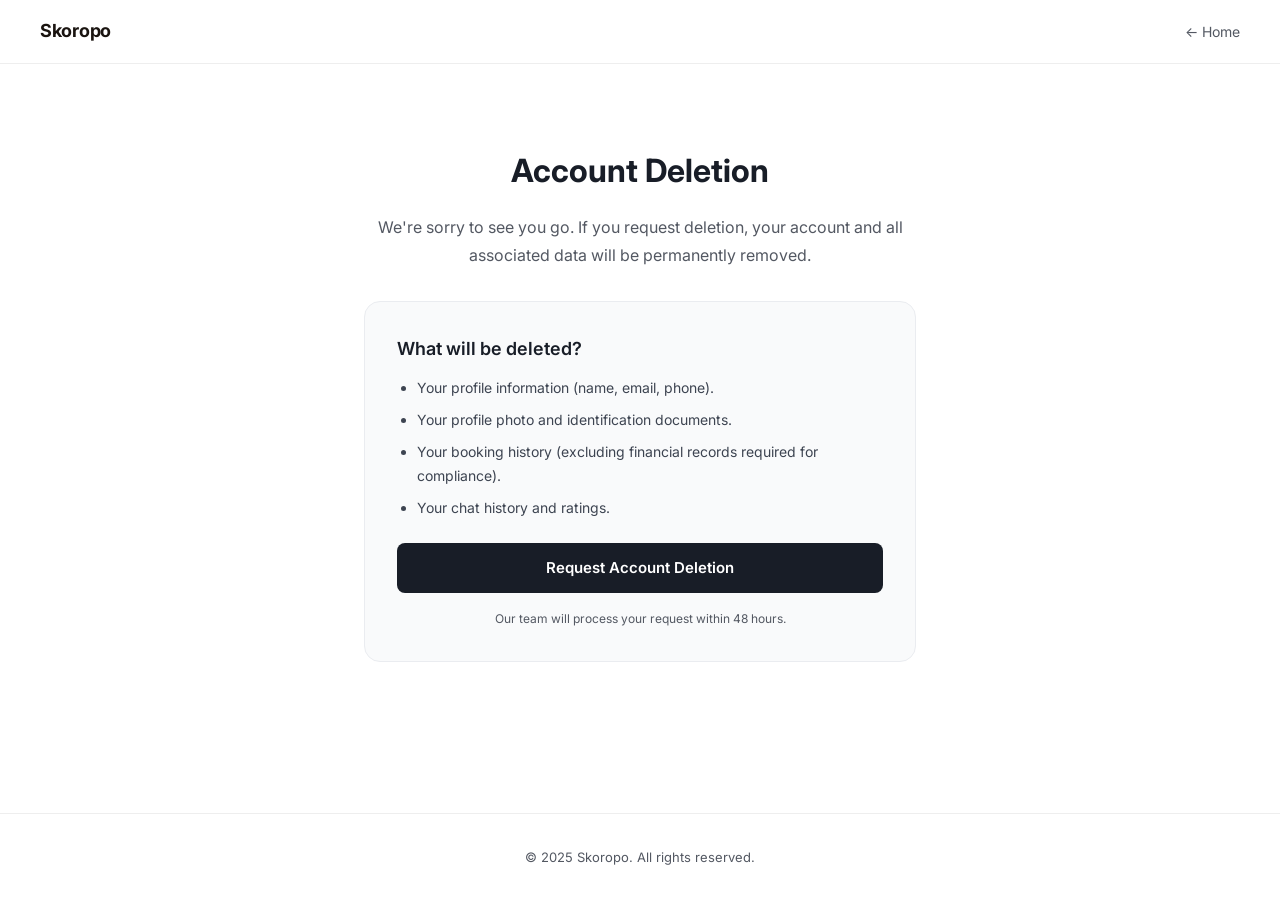
==== delete-account.html @ 84a816bf "Add Account Deletion page and links" ====
<!DOCTYPE html>
<html lang="en">

<head>
    <meta charset="UTF-8">
    <meta name="viewport" content="width=device-width, initial-scale=1.0">
    <title>Delete Account — Skoropo</title>
    <meta name="description" content="Request the deletion of your Skoropo account and all associated personal data.">
    <link rel="preconnect" href="https://fonts.googleapis.com">
    <link rel="preconnect" href="https://fonts.gstatic.com" crossorigin>
    <link href="https://fonts.googleapis.com/css2?family=Inter:wght@400;500;600;700&display=swap" rel="stylesheet">
    <style>
        * {
            margin: 0;
            padding: 0;
            box-sizing: border-box;
        }

        body {
            font-family: 'Inter', sans-serif;
            background: #fff;
            color: #181D27;
            line-height: 1.7;
            display: flex;
            flex-direction: column;
            min-height: 100vh;
        }

        /* ── Nav ── */
        .da-nav {
            background: #fff;
            border-bottom: 1px solid #eee;
            padding: 0 40px;
            height: 64px;
            display: flex;
            align-items: center;
            justify-content: space-between;
        }

        .da-nav__logo {
            font-size: 18px;
            font-weight: 700;
            color: #1a1410;
            text-decoration: none;
            letter-spacing: -0.3px;
        }

        .da-nav__back {
            font-size: 14px;
            color: #535862;
            text-decoration: none;
        }

        /* ── Content ── */
        .da-wrap {
            max-width: 600px;
            margin: 80px auto;
            padding: 0 24px;
            text-align: center;
            flex: 1;
        }

        .da-wrap h1 {
            font-size: 32px;
            font-weight: 700;
            margin-bottom: 16px;
            color: #181D27;
        }

        .da-wrap p {
            font-size: 16px;
            color: #535862;
            margin-bottom: 32px;
        }

        .da-card {
            background: #f9fafb;
            border: 1px solid #eaecf0;
            border-radius: 16px;
            padding: 32px;
            text-align: left;
        }

        .da-card h2 {
            font-size: 18px;
            font-weight: 600;
            margin-bottom: 12px;
        }

        .da-card ul {
            padding-left: 20px;
            margin-bottom: 24px;
        }

        .da-card ul li {
            font-size: 14px;
            color: #3d4451;
            margin-bottom: 8px;
        }

        .da-btn {
            display: inline-block;
            background: #181D27;
            color: #fff;
            padding: 12px 24px;
            border-radius: 8px;
            text-decoration: none;
            font-weight: 600;
            font-size: 15px;
            transition: background 0.2s;
            width: 100%;
            text-align: center;
        }

        .da-btn:hover {
            background: #000;
        }

        .da-footer {
            text-align: center;
            padding: 32px 24px;
            font-size: 13px;
            color: #535862;
            border-top: 1px solid #eee;
        }

        @media (max-width: 600px) {
            .da-nav { padding: 0 20px; }
            .da-wrap { margin: 40px auto; }
        }
    </style>
</head>

<body>
    <nav class="da-nav">
        <a href="index.html" class="da-nav__logo">Skoropo</a>
        <a href="index.html" class="da-nav__back">← Home</a>
    </nav>

    <main class="da-wrap">
        <h1>Account Deletion</h1>
        <p>We're sorry to see you go. If you request deletion, your account and all associated data will be permanently removed.</p>

        <div class="da-card">
            <h2>What will be deleted?</h2>
            <ul>
                <li>Your profile information (name, email, phone).</li>
                <li>Your profile photo and identification documents.</li>
                <li>Your booking history (excluding financial records required for compliance).</li>
                <li>Your chat history and ratings.</li>
            </ul>

            <a href="mailto:support@skoropo.app?subject=Account Deletion Request&body=I would like to request the deletion of my Skoropo account and all associated data.%0D%0A%0D%0AMy registered email: [Your Email Here]%0D%0AMy registered phone: [Your Phone Here]" class="da-btn">
                Request Account Deletion
            </a>
            <p style="font-size: 12px; margin-top: 16px; margin-bottom: 0; text-align: center;">
                Our team will process your request within 48 hours.
            </p>
        </div>
    </main>

    <footer class="da-footer">
        &copy; 2025 Skoropo. All rights reserved.
    </footer>
</body>

</html>
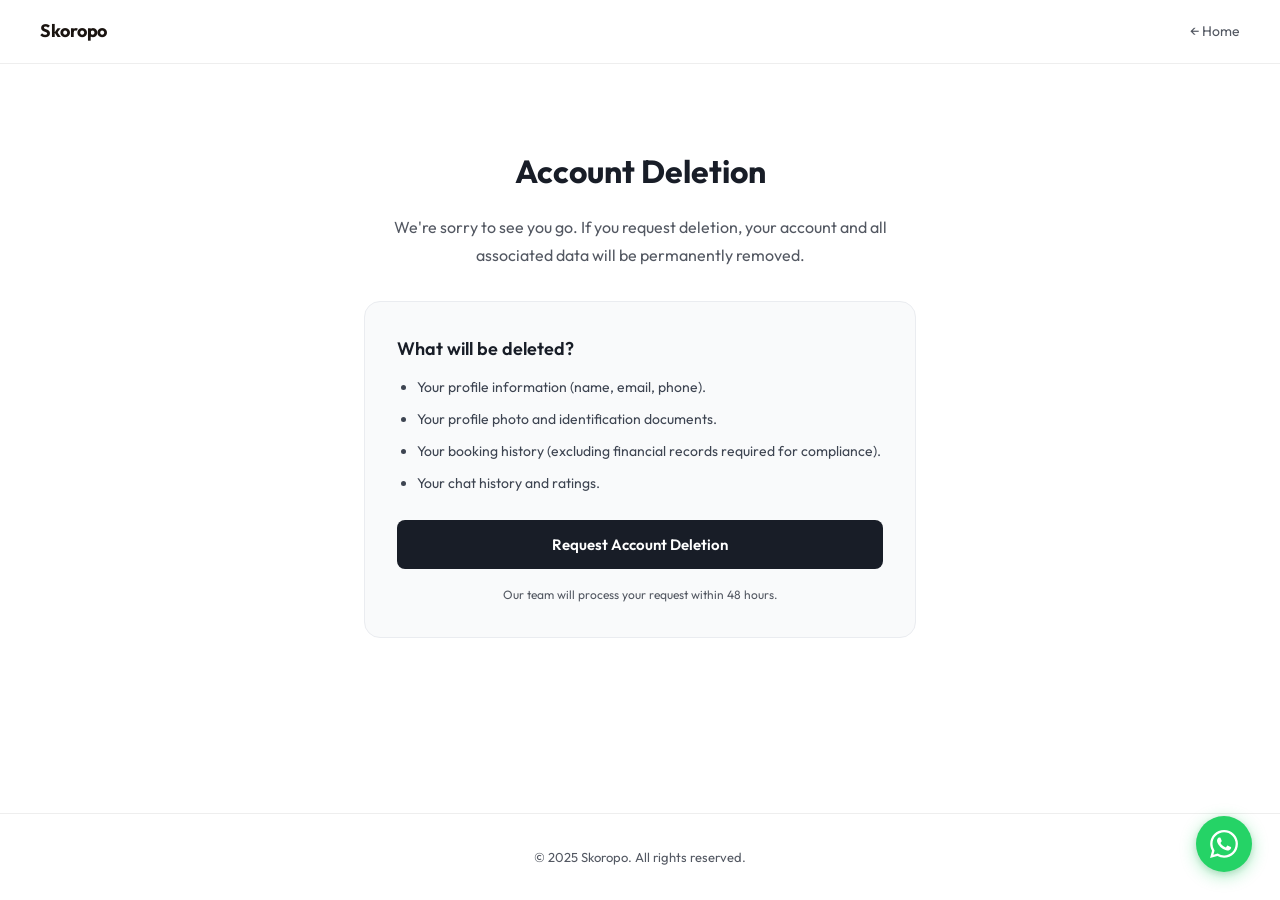
==== commit dcbfc598: "Add WhatsApp button to delete account page" ====
--- a/delete-account.html
+++ b/delete-account.html
@@ -9,6 +9,7 @@
     <link rel="preconnect" href="https://fonts.googleapis.com">
     <link rel="preconnect" href="https://fonts.gstatic.com" crossorigin>
     <link href="https://fonts.googleapis.com/css2?family=Inter:wght@400;500;600;700&display=swap" rel="stylesheet">
+    <link rel="stylesheet" href="css/skoropo.css">
     <style>
         * {
             margin: 0;
@@ -162,6 +163,11 @@
     <footer class="da-footer">
         &copy; 2025 Skoropo. All rights reserved.
     </footer>
+
+    <!-- ── WhatsApp floating button ── -->
+    <a class="sk-wa-btn" href="https://wa.me/27752237306" target="_blank" rel="noopener" aria-label="Chat with us on WhatsApp">
+        <svg xmlns="http://www.w3.org/2000/svg" viewBox="0 0 24 24" width="28" height="28" fill="#fff"><path d="M17.472 14.382c-.297-.149-1.758-.867-2.03-.967-.273-.099-.471-.148-.67.15-.197.297-.767.966-.94 1.164-.173.199-.347.223-.644.075-.297-.15-1.255-.463-2.39-1.475-.883-.788-1.48-1.761-1.653-2.059-.173-.297-.018-.458.13-.606.134-.133.298-.347.446-.52.149-.174.198-.298.298-.497.099-.198.05-.371-.025-.52-.075-.149-.669-1.612-.916-2.207-.242-.579-.487-.5-.669-.51-.173-.008-.371-.01-.57-.01-.198 0-.52.074-.792.372-.272.297-1.04 1.016-1.04 2.479 0 1.462 1.065 2.875 1.213 3.074.149.198 2.096 3.2 5.077 4.487.709.306 1.262.489 1.694.625.712.227 1.36.195 1.871.118.571-.085 1.758-.719 2.006-1.413.248-.694.248-1.289.173-1.413-.074-.124-.272-.198-.57-.347m-5.421 7.403h-.004a9.87 9.87 0 0 1-5.031-1.378l-.361-.214-3.741.982.998-3.648-.235-.374a9.86 9.86 0 0 1-1.51-5.26c.001-5.45 4.436-9.884 9.888-9.884 2.64 0 5.122 1.03 6.988 2.898a9.825 9.825 0 0 1 2.893 6.994c-.003 5.45-4.437 9.884-9.885 9.884m8.413-18.297A11.815 11.815 0 0 0 12.05 0C5.495 0 .16 5.335.157 11.892c0 2.096.547 4.142 1.588 5.945L.057 24l6.305-1.654a11.882 11.882 0 0 0 5.683 1.448h.005c6.554 0 11.89-5.335 11.893-11.893a11.821 11.821 0 0 0-3.48-8.413z"/></svg>
+    </a>
 </body>
 
 </html>
--- a/css/skoropo.css
+++ b/css/skoropo.css
@@ -0,0 +1,474 @@
+/* ============================================================
+   Skoropo — custom styles
+   All Skoropo overrides live here. Never edit template files.
+   ============================================================ */
+
+@import url('https://fonts.googleapis.com/css2?family=Outfit:wght@300;400;500;600;700;800&display=swap');
+
+/* ── Design tokens ── */
+:root {
+  --sk-orange:      #ff6b35;
+  --sk-orange-deep: #e63e00;
+  --sk-ink:         #1a1410;
+  --sk-ink-mid:     #3d3530;
+  --sk-ink-light:   #6b5f58;
+  --sk-shadow-sm:   0 2px 8px rgba(230,62,0,.08), 0 1px 2px rgba(0,0,0,.04);
+  --sk-shadow-md:   0 4px 20px rgba(230,62,0,.10), 0 2px 6px rgba(0,0,0,.06);
+  --sk-transition:  220ms cubic-bezier(.4,0,.2,1);
+}
+
+/* ── Font ── */
+* {
+  font-family: 'Outfit', system-ui, -apple-system, sans-serif !important;
+}
+
+/* ── Button hover lift ── */
+.elementor-button {
+  transition: transform var(--sk-transition), box-shadow var(--sk-transition) !important;
+}
+.elementor-button:hover {
+  transform: translateY(-2px) !important;
+  box-shadow: var(--sk-shadow-md) !important;
+}
+
+/* ── Order feed card ── */
+.sk-feed {
+  background: #fff;
+  border-radius: 22px;
+  max-width: 330px;
+  margin: 0 auto;
+  box-shadow: 0 2px 4px rgba(0,0,0,.04), 0 8px 20px rgba(0,0,0,.07), 0 28px 60px rgba(0,0,0,.10);
+  border: 1px solid rgba(0,0,0,.06);
+  overflow: hidden;
+  font-family: 'Outfit', system-ui, sans-serif !important;
+}
+
+.sk-feed__accent {
+  height: 3px;
+  background: linear-gradient(90deg, #e63e00, #ff6b35, #ff9500, #ffb347);
+}
+
+.sk-feed__inner {
+  padding: 18px 18px 14px;
+}
+
+.sk-feed__provider {
+  display: flex;
+  align-items: center;
+  gap: 10px;
+  margin-bottom: 16px;
+  padding-bottom: 14px;
+  border-bottom: 1px solid rgba(0,0,0,.06);
+}
+
+.sk-feed__avatar {
+  width: 38px;
+  height: 38px;
+  border-radius: 50%;
+  background: linear-gradient(135deg, #ff6b35, #ff9500);
+  display: flex;
+  align-items: center;
+  justify-content: center;
+  font-weight: 700;
+  font-size: 14px;
+  color: #fff;
+  flex-shrink: 0;
+}
+
+.sk-feed__name {
+  font-weight: 600;
+  font-size: 13px;
+  color: #1a1410;
+}
+
+.sk-feed__meta {
+  font-size: 11px;
+  color: #6b5f58;
+  display: flex;
+  align-items: center;
+  gap: 4px;
+}
+
+.sk-feed__meta i { font-size: 12px; color: var(--sk-orange); }
+
+.sk-feed__eta {
+  font-size: 11px;
+  font-weight: 600;
+  color: var(--sk-orange);
+  background: #fff4f0;
+  border-radius: 20px;
+  padding: 3px 9px;
+  white-space: nowrap;
+  margin-left: auto;
+}
+
+.sk-feed__step {
+  display: flex;
+  align-items: center;
+  gap: 12px;
+  padding: 9px 0;
+}
+
+.sk-feed__step--pending {
+  opacity: .45;
+}
+
+.sk-feed__icon {
+  width: 34px;
+  height: 34px;
+  border-radius: 10px;
+  display: flex;
+  align-items: center;
+  justify-content: center;
+  flex-shrink: 0;
+}
+
+.sk-feed__icon--done {
+  background: #d1fae5;
+  color: #059669;
+}
+
+.sk-feed__icon--active {
+  background: linear-gradient(135deg, #ff6b35, #ff9500);
+  color: #fff;
+  animation: sk-glow 2s ease-in-out infinite;
+}
+
+.sk-feed__icon--pending {
+  background: #f3f4f6;
+  color: #9ca3af;
+}
+
+.sk-feed__icon i { font-size: 18px; }
+
+.sk-feed__label {
+  font-size: 13px;
+  font-weight: 600;
+  color: #1a1410;
+}
+
+.sk-feed__sub {
+  font-size: 11px;
+  color: #6b5f58;
+}
+
+.sk-feed__sub--active {
+  color: var(--sk-orange);
+  font-weight: 500;
+}
+
+.sk-feed__pulse {
+  width: 8px;
+  height: 8px;
+  border-radius: 50%;
+  background: var(--sk-orange);
+  animation: sk-pulse 1.4s ease-in-out infinite;
+  margin-left: auto;
+}
+
+.sk-feed__footer {
+  margin-top: 14px;
+  padding-top: 12px;
+  border-top: 1px solid rgba(0,0,0,.06);
+  display: flex;
+  justify-content: space-between;
+  align-items: center;
+}
+
+.sk-feed__footer-stat {
+  font-size: 11px;
+  color: #6b5f58;
+}
+
+.sk-feed__footer-stat strong { color: #1a1410; }
+
+.sk-feed__stars {
+  font-size: 12px;
+  color: #f59e0b;
+  letter-spacing: 1px;
+}
+
+/* ── About — sticky scroll ── */
+.sk-about-section {
+  display: flex;
+  align-items: flex-start;
+  width: 100%;
+  padding: 80px 0;
+  gap: 72px;
+}
+
+/* sticky image pane */
+.sk-about-sticky {
+  position: sticky;
+  top: 120px;
+  flex: 0 0 50%;
+  height: calc(100vh - 160px);
+  max-height: 720px;
+  min-height: 480px;
+  border-radius: 22px;
+  overflow: hidden;
+  background: #f0ede8;
+}
+
+.sk-about-sticky__img {
+  position: absolute;
+  inset: 0;
+  width: 100%;
+  height: 100%;
+  object-fit: contain;
+  object-position: center;
+  opacity: 0;
+  transition: opacity 600ms cubic-bezier(.4,0,.2,1);
+  will-change: opacity;
+}
+
+.sk-about-sticky__img.is-active {
+  opacity: 1;
+}
+
+/* scrollable panels */
+.sk-about-panels {
+  flex: 1;
+  min-width: 0;
+}
+
+.sk-about-panel {
+  min-height: 65vh;
+  display: flex;
+  flex-direction: column;
+  justify-content: center;
+  padding: 56px 0;
+  border-bottom: 1px solid rgba(0,0,0,.07);
+}
+
+.sk-about-panel:last-child {
+  border-bottom: none;
+}
+
+.sk-about-panel__num {
+  font-size: 11px;
+  font-weight: 700;
+  text-transform: uppercase;
+  letter-spacing: 2px;
+  color: var(--sk-orange);
+  margin-bottom: 20px;
+}
+
+.sk-about-panel__icon {
+  width: 48px;
+  height: 48px;
+  border-radius: 14px;
+  background: #fff4f0;
+  color: var(--sk-orange);
+  display: flex;
+  align-items: center;
+  justify-content: center;
+  margin-bottom: 22px;
+  border: 1px solid rgba(255,107,53,.15);
+}
+
+.sk-about-panel__icon i { font-size: 24px; }
+
+.sk-about-panel__title {
+  font-size: clamp(22px, 2.4vw, 34px);
+  font-weight: 700;
+  color: #1a1410;
+  line-height: 1.2;
+  margin: 0 0 14px;
+}
+
+.sk-about-panel__body {
+  font-size: 15px;
+  color: #6b5f58;
+  line-height: 1.8;
+  max-width: 360px;
+  margin: 0;
+}
+
+/* inline image — hidden on desktop, shown on mobile */
+.sk-about-panel__img {
+  display: none;
+}
+
+@media (max-width: 900px) {
+  .sk-about-section  { flex-direction: column; gap: 0; padding: 40px 0; }
+
+  /* hide sticky pane entirely on mobile */
+  .sk-about-sticky   { display: none; }
+
+  /* each panel shows its own image */
+  .sk-about-panel    { min-height: auto; padding: 32px 0; border-bottom: 1px solid rgba(0,0,0,.07); }
+  .sk-about-panel:last-child { border-bottom: none; }
+
+  .sk-about-panel__img {
+    display: block;
+    width: 100%;
+    height: auto;
+    border-radius: 16px;
+    overflow: hidden;
+    margin-bottom: 24px;
+  }
+
+  .sk-about-panel__img img {
+    width: 100%;
+    height: auto;
+    display: block;
+  }
+}
+
+/* ── Hero float cards ── */
+.sk-hcard {
+  background: #ffffff;
+  border-radius: 16px;
+  border: 1px solid rgba(0,0,0,.07);
+  box-shadow: 0 2px 4px rgba(0,0,0,.04), 0 8px 24px rgba(0,0,0,.08), 0 20px 48px rgba(0,0,0,.06);
+  padding: 14px 16px;
+  width: 100%;
+}
+
+/* Card 1 — provider matched */
+.sk-hcard--match .sk-hcard__row {
+  display: flex;
+  align-items: center;
+  gap: 10px;
+}
+
+.sk-hcard__icon {
+  width: 36px;
+  height: 36px;
+  border-radius: 10px;
+  display: flex;
+  align-items: center;
+  justify-content: center;
+  flex-shrink: 0;
+}
+
+.sk-hcard__icon--green {
+  background: #d1fae5;
+  color: #059669;
+}
+
+.sk-hcard__icon i { font-size: 20px; }
+
+.sk-hcard__text { flex: 1; min-width: 0; }
+
+.sk-hcard__title {
+  font-size: 13px;
+  font-weight: 600;
+  color: #1a1410;
+  line-height: 1.3;
+}
+
+.sk-hcard__sub {
+  font-size: 11px;
+  color: #6b5f58;
+  margin-top: 2px;
+}
+
+.sk-hcard__live {
+  font-size: 10px;
+  font-weight: 700;
+  letter-spacing: .5px;
+  text-transform: uppercase;
+  color: var(--sk-orange);
+  background: #fff4f0;
+  border-radius: 20px;
+  padding: 3px 8px;
+  flex-shrink: 0;
+  position: relative;
+}
+
+.sk-hcard__live::before {
+  content: '';
+  display: inline-block;
+  width: 5px;
+  height: 5px;
+  border-radius: 50%;
+  background: var(--sk-orange);
+  margin-right: 4px;
+  animation: sk-pulse 1.4s ease-in-out infinite;
+  vertical-align: middle;
+}
+
+/* Card 2 — rating */
+.sk-hcard--rating {
+  display: flex;
+  flex-direction: column;
+  gap: 10px;
+}
+
+.sk-hcard__stars {
+  display: flex;
+  gap: 3px;
+  color: #f59e0b;
+}
+
+.sk-hcard__stars i { font-size: 14px; }
+
+.sk-hcard__ratingnum {
+  font-size: 22px;
+  font-weight: 700;
+  color: #1a1410;
+  line-height: 1;
+}
+
+.sk-hcard__ratingnum span {
+  font-size: 12px;
+  font-weight: 400;
+  color: #6b5f58;
+  margin-left: 4px;
+}
+
+.sk-hcard__divider {
+  height: 1px;
+  background: rgba(0,0,0,.07);
+}
+
+.sk-hcard__providers {
+  display: flex;
+  align-items: center;
+  gap: 7px;
+  font-size: 12px;
+  color: #3d3530;
+  font-weight: 500;
+}
+
+.sk-hcard__providers i {
+  font-size: 16px;
+  color: var(--sk-orange);
+  flex-shrink: 0;
+}
+
+/* ── WhatsApp floating button ── */
+.sk-wa-btn {
+  position: fixed;
+  bottom: 28px;
+  right: 28px;
+  z-index: 9999;
+  width: 56px;
+  height: 56px;
+  border-radius: 50%;
+  background: #25d366;
+  display: flex;
+  align-items: center;
+  justify-content: center;
+  box-shadow: 0 4px 16px rgba(37,211,102,.40), 0 2px 6px rgba(0,0,0,.12);
+  transition: transform var(--sk-transition), box-shadow var(--sk-transition);
+  text-decoration: none;
+}
+.sk-wa-btn:hover {
+  transform: translateY(-3px) scale(1.05);
+  box-shadow: 0 8px 28px rgba(37,211,102,.55), 0 4px 10px rgba(0,0,0,.14);
+}
+.sk-wa-btn svg { flex-shrink: 0; }
+
+/* ── Animations ── */
+@keyframes sk-glow {
+  0%, 100% { box-shadow: 0 4px 16px rgba(255,107,53,.45); }
+  50%       { box-shadow: 0 4px 26px rgba(255,107,53,.75); }
+}
+
+@keyframes sk-pulse {
+  0%, 100% { opacity: 1;   transform: scale(1); }
+  50%       { opacity: .5; transform: scale(.85); }
+}
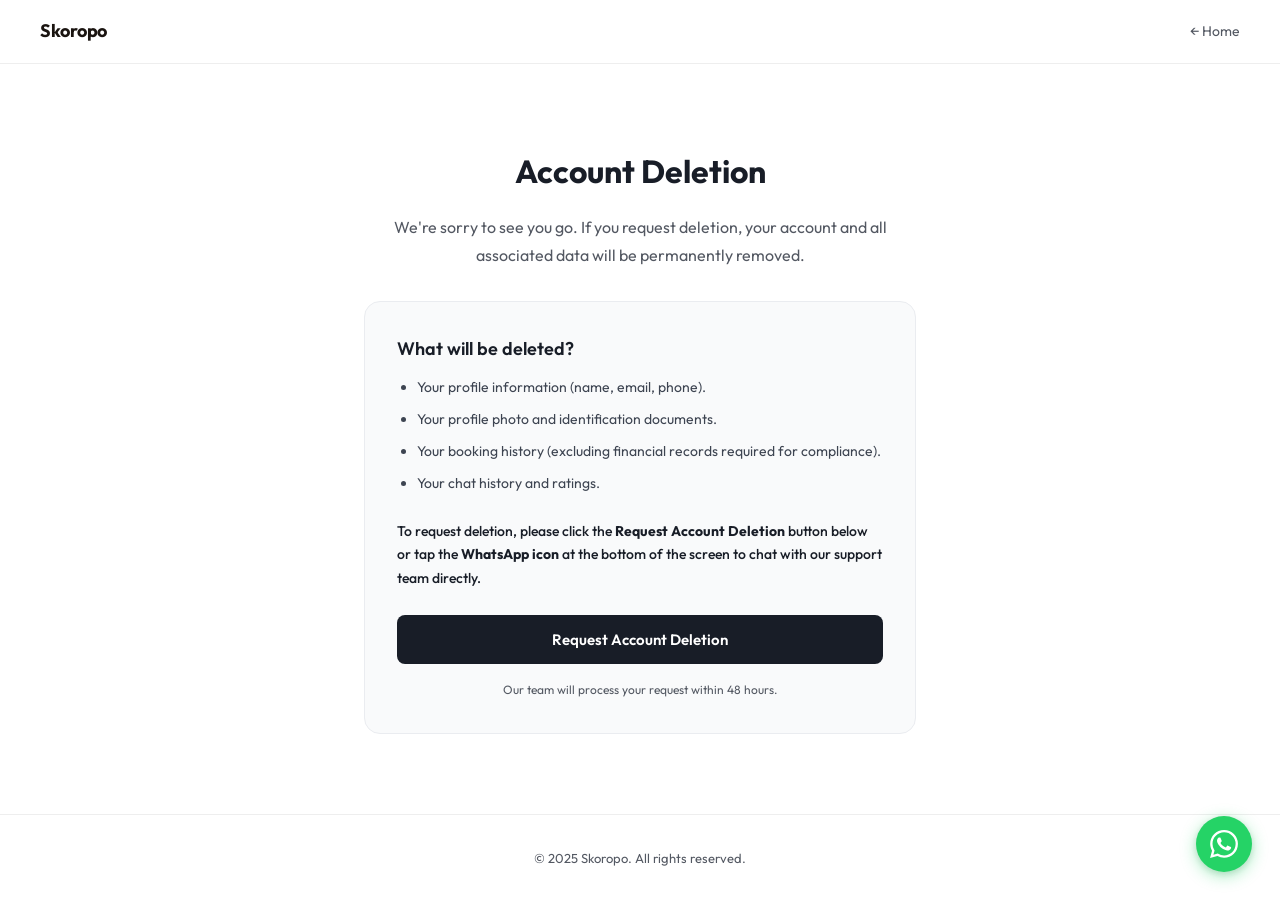
==== commit 50b768c0: "Update deletion instructions with WhatsApp mention" ====
--- a/delete-account.html
+++ b/delete-account.html
@@ -151,6 +151,10 @@
                 <li>Your chat history and ratings.</li>
             </ul>
 
+            <p style="font-size: 14px; margin-bottom: 24px; color: #181D27; font-weight: 500;">
+                To request deletion, please click the <strong>Request Account Deletion</strong> button below or tap the <strong>WhatsApp icon</strong> at the bottom of the screen to chat with our support team directly.
+            </p>
+
             <a href="mailto:support@skoropo.app?subject=Account Deletion Request&body=I would like to request the deletion of my Skoropo account and all associated data.%0D%0A%0D%0AMy registered email: [Your Email Here]%0D%0AMy registered phone: [Your Phone Here]" class="da-btn">
                 Request Account Deletion
             </a>
